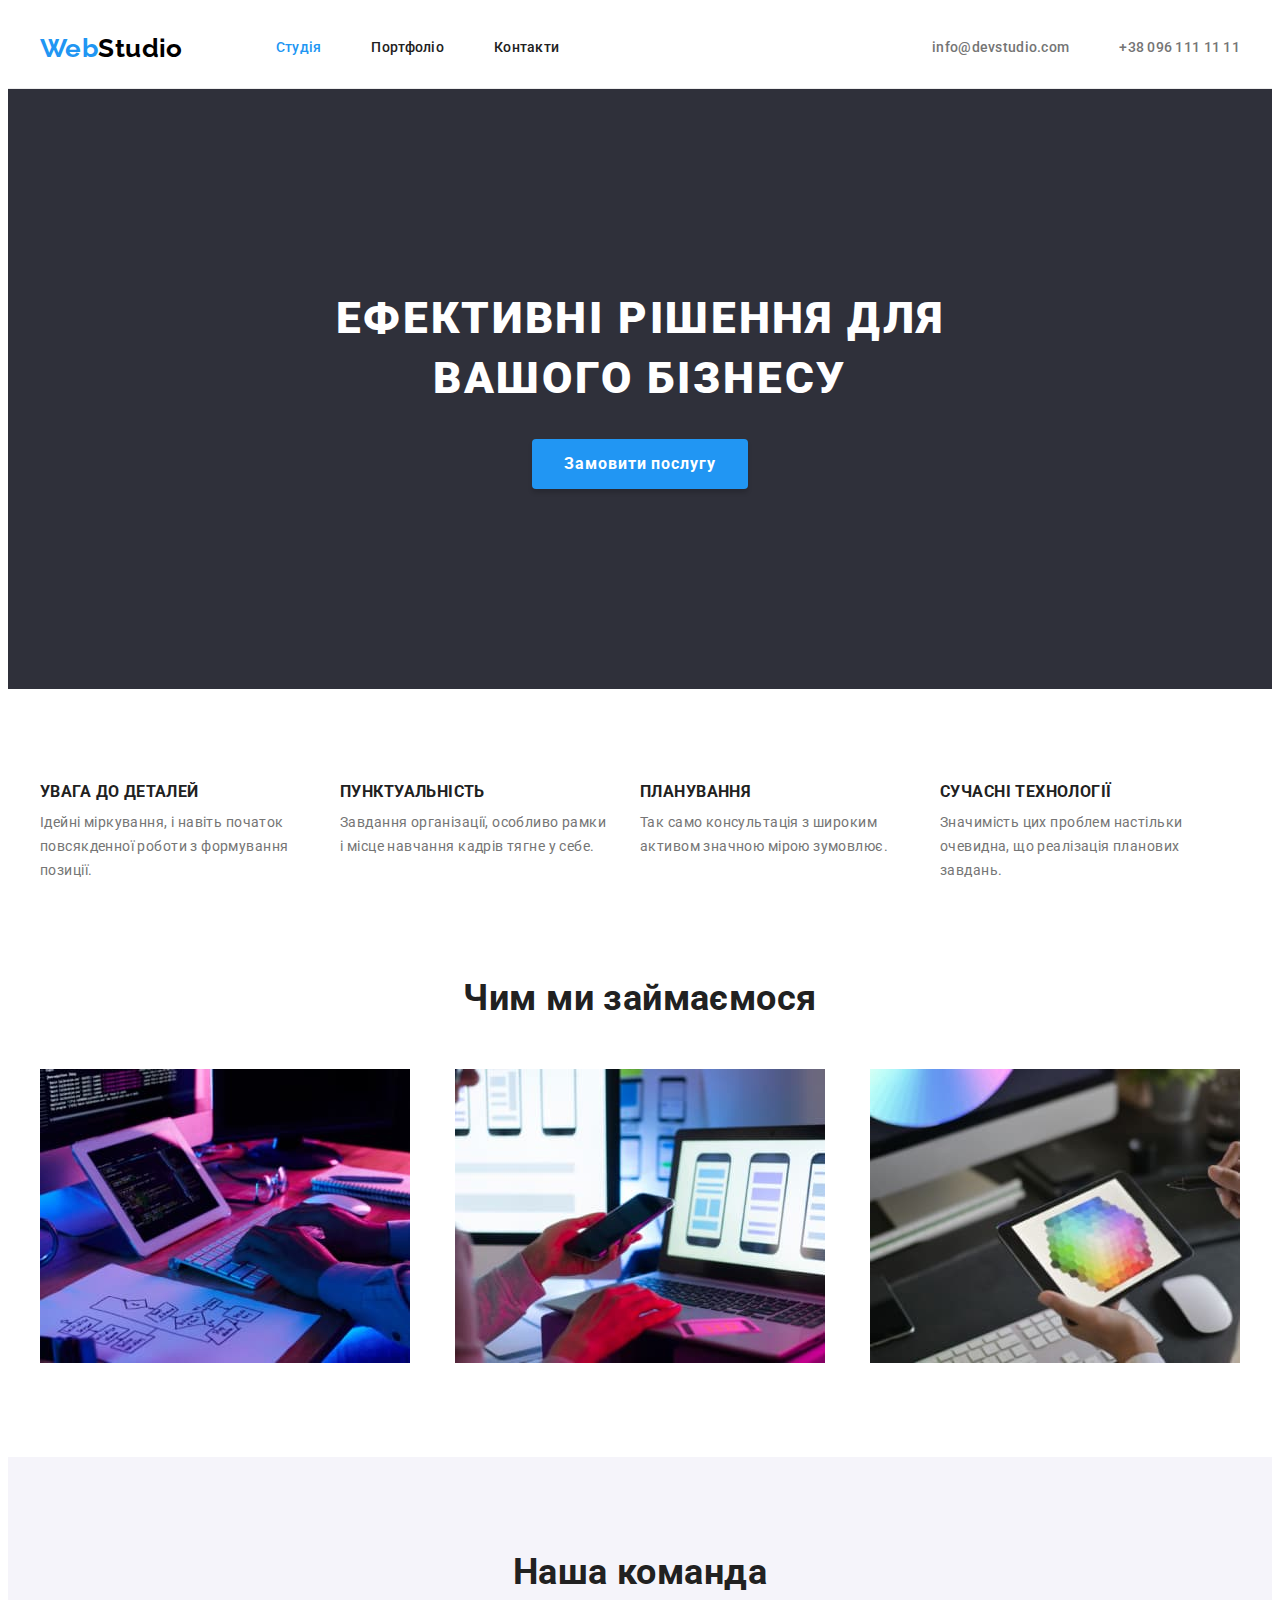
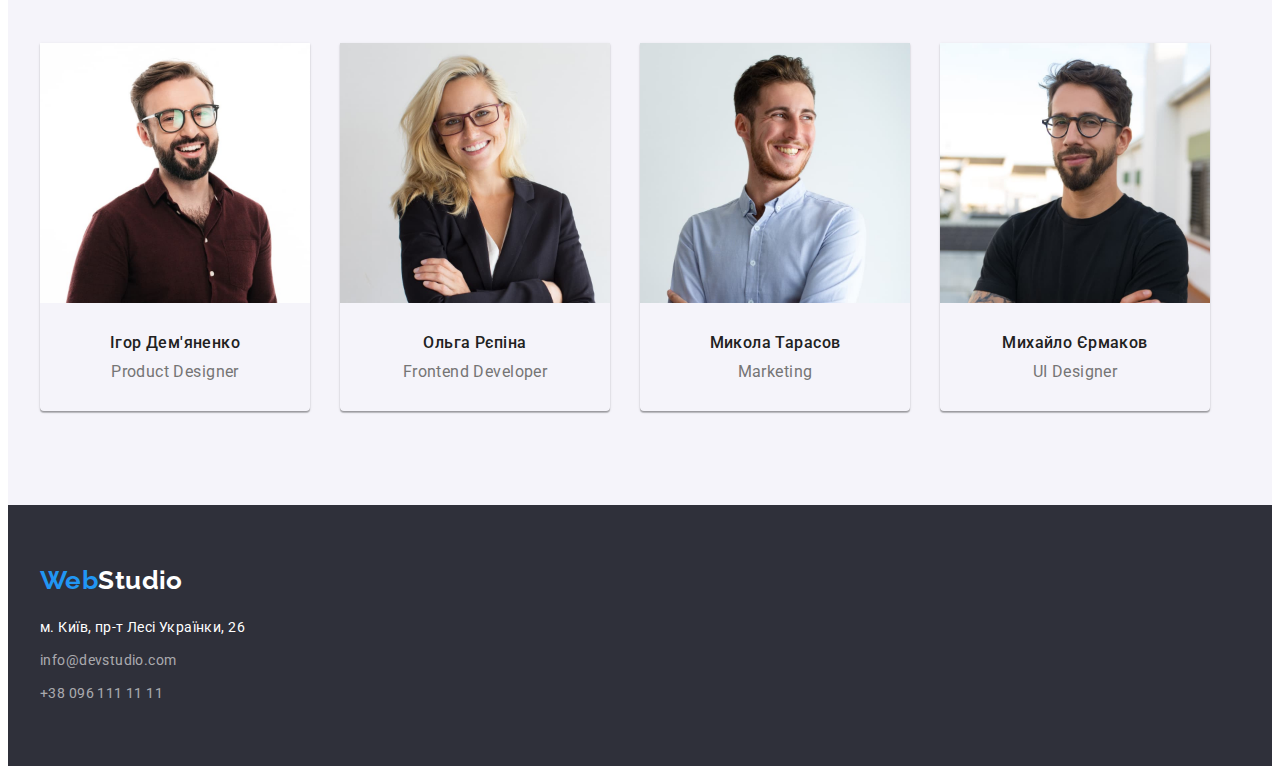
==== index.html @ 0fe9400f "Д.з. 3" ====
<!DOCTYPE html>
<html lang="uk">
  <head>
    <meta charset="UTF-8" />
    <meta http-equiv="X-UA-Compatible" content="IE=edge" />
    <meta name="viewport" content="width=device-width, initial-scale=1.0" />
    <title>Вебстуія</title>

    <link rel="preconnect" href="https://fonts.googleapis.com" />
    <link rel="preconnect" href="https://fonts.gstatic.com" crossorigin />
    <link
      href="https://fonts.googleapis.com/css2?family=Raleway:wght@700&family=Roboto:wght@400;500;700;900&display=swap"
      rel="stylesheet"
    />

    <link
      rel="stylesheet"
      href="https://cdnjs.cloudflare.com/ajax/libs/modern-normalize/1.1.0/modern-normalize.min.css"
      integrity="sha512-wpPYUAdjBVSE4KJnH1VR1HeZfpl1ub8YT/NKx4PuQ5NmX2tKuGu6U/JRp5y+Y8XG2tV+wKQpNHVUX03MfMFn9Q=="
      crossorigin="anonymous"
      referrerpolicy="no-referrer"
    />

    <link rel="stylesheet" href="./css/styles.css" />
  </head>
  <body>
    <header class="top">
      <div class="container top-container">
        <nav class="lists nav-list">
          <a class="link logo" href="./index.html">Web<span class="logo-top">Studio</span></a>
          <ul class="list lists nav-items">
            <li class=""><a class="link nav-link current" href="#">Студія</a></li>
            <li class="">
              <a class="link nav-link" href="./portfolio.html">Портфоліо</a>
            </li>
            <li class=""><a class="link nav-link" href="">Контакти</a></li>
          </ul>
        </nav>
        <ul class="list lists nav-items">
          <li>
            <a class="link nav-contact" href="mailto:info@devstudio.com">info@devstudio.com</a>
          </li>
          <li><a class="link nav-contact" href="tel:+380961111111">+38 096 111 11 11</a></li>
        </ul>
      </div>
    </header>
    <main>
      <section class="hero section">
        <div class="container">
          <h1 class="hero-title">Ефективні рішення для вашого бізнесу</h1>
          <button class="hero-btn" type="button">Замовити послугу</button>
        </div>
      </section>

      <section class="benefits">
        <div class="container section">
          <h2 class="visually-hidden">Наші особливості</h2>
          <ul class="list lists benefits-item">
            <li>
              <div class="benefits-item-text">
                <h3 class="benefits-title">Увага до деталей</h3>
                <p class="benefits-text">
                  Ідейні міркування, і навіть початок повсякденної роботи з формування позиції.
                </p>
              </div>
            </li>
            <li>
              <div class="benefits-item-text">
                <h3 class="benefits-title">Пунктуальність</h3>
                <p class="benefits-text">
                  Завдання організації, особливо рамки і місце навчання кадрів тягне у себе.
                </p>
              </div>
            </li>
            <li>
              <div class="benefits-item-text">
                <h3 class="benefits-title">Планування</h3>
                <p class="benefits-text">
                  Так само консультація з широким активом значною мірою зумовлює.
                </p>
              </div>
            </li>
            <li>
              <div class="benefits-item-text">
                <h3 class="benefits-title">Сучасні технології</h3>
                <p class="benefits-text">
                  Значимість цих проблем настільки очевидна, що реалізація планових завдань.
                </p>
              </div>
            </li>
          </ul>
        </div>
      </section>

      <section class="activity section">
        <div class="container">
          <h2 class="activity-title">Чим ми займаємося</h2>
          <ul class="list lists activity-list">
            <li>
              <img src="./images/coding.jpg" alt="Процес програмування" width="370" height="294" />
            </li>
            <li>
              <img
                src="./images/applications.jpg"
                alt="Процес розробки додатків"
                width="370"
                height="294"
              />
            </li>
            <li>
              <img src="./images/design.jpg" alt="Дизайнер за роботою" width="370" height="294" />
            </li>
          </ul>
        </div>
      </section>

      <section class="team section">
        <div class="container">
          <h2 class="team-title">Наша команда</h2>
          <ul class="list lists team-list">
            <li class="team-cerd">
              <img src="./images/product.jpg" alt="Фото чоловіка" width="270" height="260" />
              <h3 class="team-staff">Ігор Дем'яненко</h3>
              <p class="team-item" lang="en">Product Designer</p>
            </li>
            <li class="team-cerd">
              <img src="./images/frontend.jpg" alt="Фото жінки" width="270" height="260" />
              <h3 class="team-staff">Ольга Рєпіна</h3>
              <p class="team-item" lang="en">Frontend Developer</p>
            </li>
            <li class="team-cerd">
              <img src="./images/marketing.jpg" alt="Фото чоловіка" width="270" height="260" />
              <h3 class="team-staff">Микола Тарасов</h3>
              <p class="team-item" lang="en">Marketing</p>
            </li>
            <li class="team-cerd">
              <img src="./images/ui.jpg" alt="Фото чоловіка" width="270" height="260" />
              <h3 class="team-staff">Михайло Єрмаков</h3>
              <p class="team-item" lang="en">UI Designer</p>
            </li>
          </ul>
        </div>
      </section>
    </main>

    <footer class="bottom">
      <div class="container">
        <a class="link logo bottom-logo-text" href="./index.html"
          >Web<span class="bottom-logo">Studio</span></a
        >
        <address class="bottom-more">
          <ul class="list">
            <li>
              <a
                class="link bottom-addres"
                href="https://goo.gl/maps/E31LjMS4C6WuwfjZA"
                target="_blank"
                rel="noopener nofollow noreferrer"
                >м. Київ, пр-т Лесі Українки, 26</a
              >
            </li>
            <li>
              <a class="link bottom-meta bottom-list" href="mailto:info@devstudio.com"
                >info@devstudio.com</a
              >
            </li>
            <li><a class="link bottom-meta" href="tel:+380961111111">+38 096 111 11 11</a></li>
          </ul>
        </address>
      </div>
    </footer>
  </body>
</html>
---- css/styles.css ----
:root {
  --font-logo: 'Raleway', sans-serif;
  --font-text: 'Roboto', sans-serif;

  --accent-color: #2196f3;
  --logo-top-color: #000000;
  --title-color: #212121;
  --main-text-color: #757575;
  --addres-color: #ffffff;
  --footer-contakt-color: rgba(255, 255, 255, 0.6);
  --line-color: #ececec;

  --main-background: #ffffff;
  --footer-background: #2f303a;
  --btn-background: #188ce8;
  --team-background: #f5f4fa;
}

p,
h1,
h2,
h3,
h4,
h5,
h6 {
  margin: 0;
}
ul,
ol {
  margin: 0;
  padding-left: 0;
}

img {
  display: block;
  max-width: 100%;
  height: auto;
}

.list {
  list-style: none;
}

.link {
  text-decoration: none;
}

body {
  font-family: var(--font-text);
  color: var(--main-text-color);
  font-size: 14px;
  letter-spacing: 0.03em;
  background: var(--main-background);
}

.container {
  width: 1200px;
  padding-left: 15px;
  padding-right: 15px;
  margin: 0 auto;
  /* outline: 2px solid red; */
}

.section {
  padding-top: 94px;
  padding-bottom: 94px;
}

/* Хедер */

.top {
  border-bottom: 1px solid var(--line-color);
}

.top-container {
  display: flex;
}

.nav-list {
  margin-right: auto;
}

.lists {
  display: flex;
  align-items: center;
}

.logo {
  color: var(--accent-color);
  font-family: var(--font-logo);
  font-weight: 700;
  font-size: 26px;
  line-height: 1.19;

  margin-right: 93px;
}

.logo-top {
  color: var(--logo-top-color);
}

.nav-items {
  gap: 50px;
}

.nav-link,
.nav-contact {
  font-weight: 500;
  line-height: 1.14;
  letter-spacing: 0.02em;
  color: var(--title-color);
  padding-top: 32px;
  padding-bottom: 32px;
  display: inline-block;
}

.nav-contact {
  color: inherit;
}

.nav-link:hover,
.nav-contact:hover {
  color: var(--accent-color);
}

.nav-link:focus,
.nav-contact:focus {
  color: var(--accent-color);
}

.current {
  color: var(--accent-color);
}

/* "Герой" */

.hero {
  background: var(--footer-background);
  padding-top: 200px;
  padding-bottom: 200px;
  text-align: center;
}

.hero-title {
  font-weight: 900;
  font-size: 44px;
  line-height: 1.36;
  color: var(--addres-color);
  max-width: 696px;

  letter-spacing: 0.06em;
  text-transform: uppercase;
  margin: 0 auto 30px;
}

.hero-btn {
  display: inline-block;
  font-family: inherit;
  border: none;
  cursor: pointer;
  font-weight: 700;
  font-size: 16px;
  line-height: 1.88;
  color: var(--addres-color);

  background: var(--accent-color);
  box-shadow: 0px 4px 4px rgba(0, 0, 0, 0.15);
  border-radius: 4px;

  padding: 10px 32px;
  align-items: center;
  text-align: center;
  letter-spacing: 0.06em;
}

.hero-btn:hover,
.hero-btn:focus {
  background: var(--btn-background);
}

/* Переваги */

.benefits {
}

.visually-hidden {
  position: absolute;
  white-space: nowrap;
  width: 1px;
  height: 1px;
  overflow: hidden;
  border: 0;
  padding: 0;
  clip: rect(0 0 0 0);
  clip-path: inset(50%);
  margin: -1px;
}

.benefits-item {
  align-items: flex-start;
  gap: 30px;
}

.benefits-item-text {
  width: 270px;
}

.benefits-title {
  font-weight: 700;
  line-height: 1.14;
  text-transform: uppercase;
  margin-bottom: 10px;

  color: var(--title-color);
}

.benefits-text {
  line-height: 1.71;
}

/* Чим ми займаємося */

.activity {
  padding-top: 0;
}

.activity-title {
  margin-bottom: 50px;
}

.activity-title,
.team-title {
  font-weight: 700;
  font-size: 36px;
  line-height: 1.17;
  text-align: center;
  color: var(--title-color);
}
.activity-list {
  justify-content: space-between;
}

/* Наша команда */

.team {
  background: var(--team-background);
}

.team-title {
  margin-bottom: 50px;
}

.team-list {
  gap: 30px;
}

.team-cerd {
  box-shadow: 0px 1px 3px rgba(0, 0, 0, 0.12), 0px 1px 1px rgba(0, 0, 0, 0.14),
    0px 2px 1px rgba(0, 0, 0, 0.2);
  border-radius: 0px 0px 4px 4px;
}

.team-staff {
  font-weight: 500;
  font-size: 16px;
  line-height: 1.19;

  text-align: center;
  color: var(--title-color);
  margin-top: 30px;
  margin-bottom: 10px;
}

.team-item {
  font-size: 16px;
  line-height: 1.19;

  text-align: center;
  padding-bottom: 30px;
}

/* Футер */

.bottom {
  background: var(--footer-background);
  padding-top: 60px;
  padding-bottom: 60px;
}

.bottom-logo-text {
  display: inline-block;
  margin-bottom: 20px;
}

.bottom-logo {
  color: var(--addres-color);
}

.bottom-more {
  font-style: normal;
  font-family: inherit;
  line-height: 1.71;
}

.bottom-addres {
  display: inline-block;
  color: var(--addres-color);
  margin-bottom: 9px;
}

.bottom-meta {
  display: inline-block;
  color: var(--footer-contakt-color);
}

.bottom-list {
  margin-bottom: 9px;
}

.bottom-addres:hover,
.bottom-meta:hover,
.bottom-addres:focus,
.bottom-meta:focus {
  color: var(--accent-color);
}

/* Портфоліо */

.filter {
}

.filter-list {
  justify-content: center;
  gap: 8px;
  margin-bottom: 50px;
}

.filter-btn {
  font-family: inherit;
  border: none;
  cursor: pointer;
  font-weight: 500;
  font-size: 16px;
  line-height: 1.62;

  text-align: center;
  letter-spacing: inherit;
  color: var(--title-color);
  background: var(--team-background);
  border-radius: 4px;
}

.filter-btn:hover,
.filter-btn:focus {
  color: var(--addres-color);
  text-align: center;
  background: var(--accent-color);

  box-shadow: 0px 3px 1px rgba(0, 0, 0, 0.1), 0px 1px 2px rgba(0, 0, 0, 0.08),
    0px 2px 2px rgba(0, 0, 0, 0.12);
  border-radius: 4px;
}

.filter-card {
  flex-wrap: wrap;
  gap: 30px;
}

.filter-galery {
  outline: 1px solid #eeeeee;
}

.filter-title {
  font-weight: 700;
  font-size: 18px;
  line-height: 2;
  letter-spacing: 0.06em;

  color: var(--title-color);
  padding-left: 24px;
  padding-right: 24px;
  margin-top: 20px;
  margin-bottom: 4px;
}

.filter-text {
  font-size: 16px;
  line-height: 1.88;
  padding-left: 24px;
  padding-right: 24px;
  padding-bottom: 20px;
}
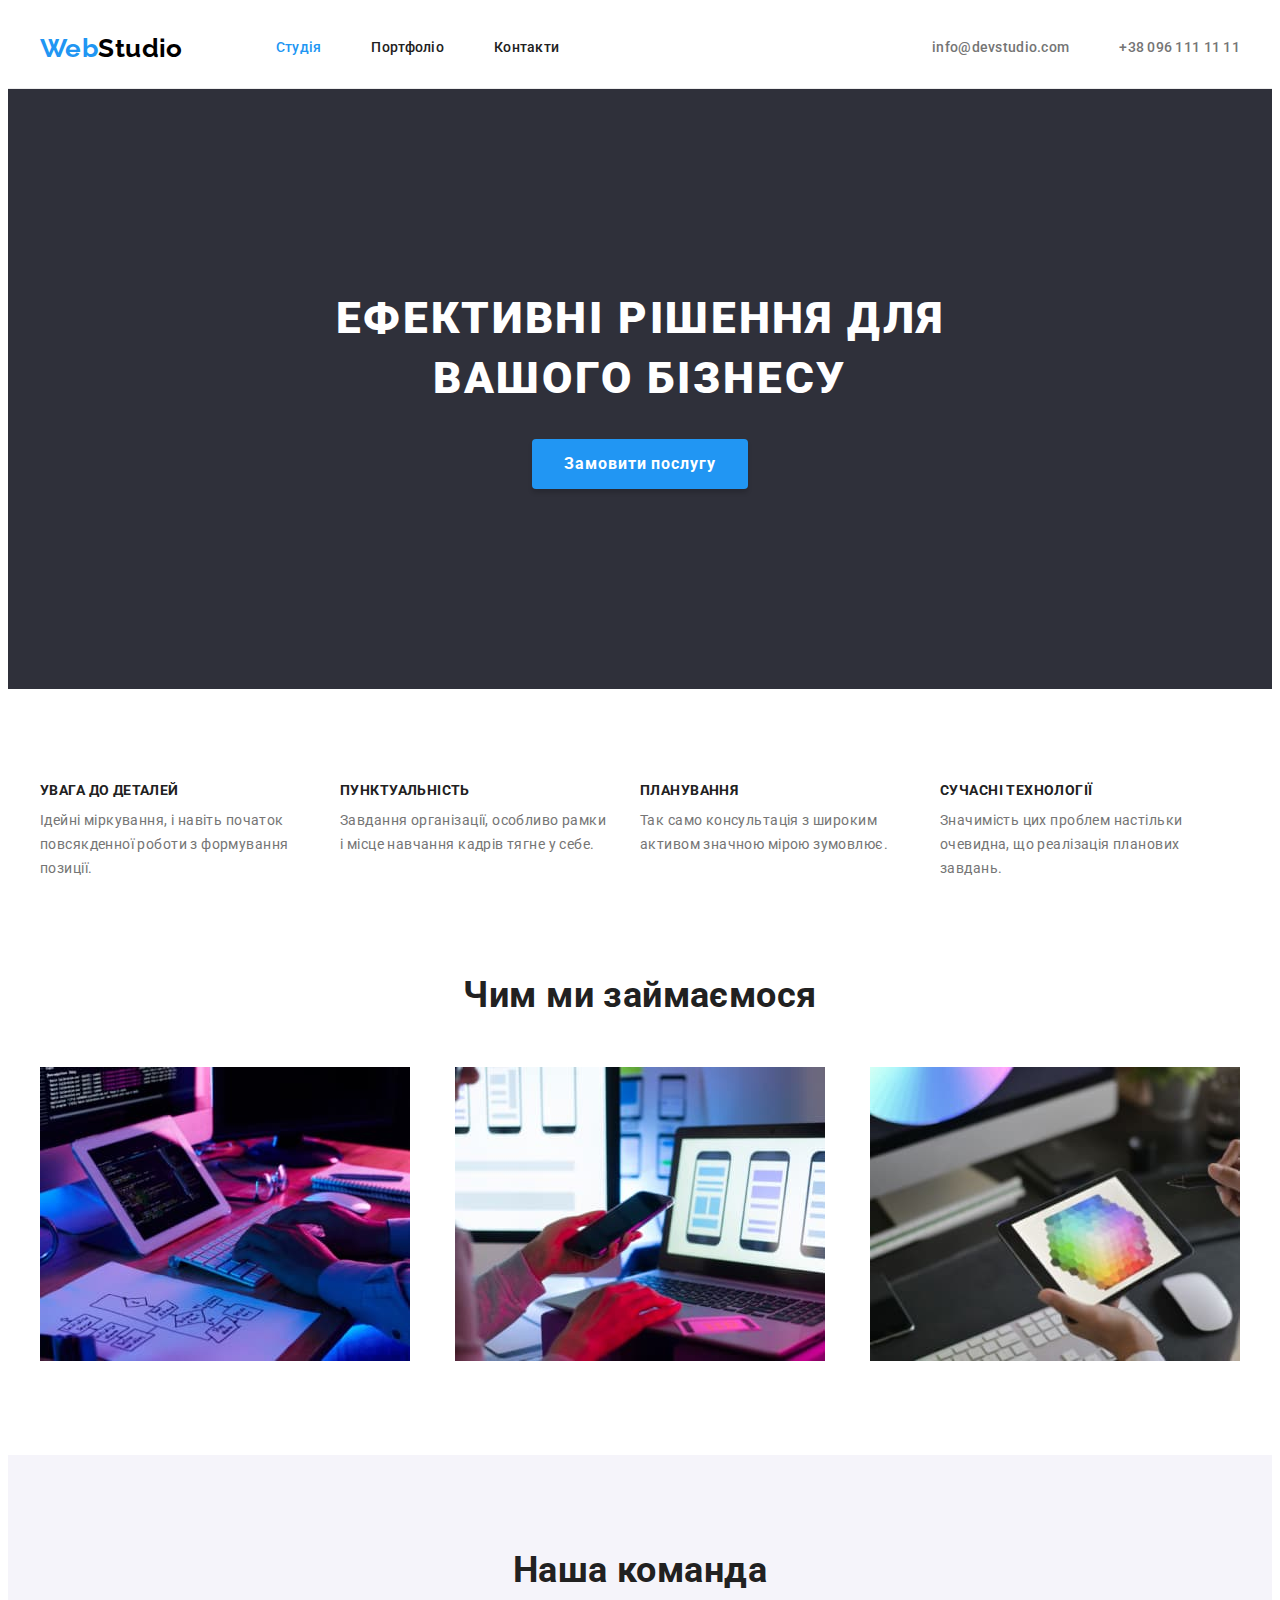
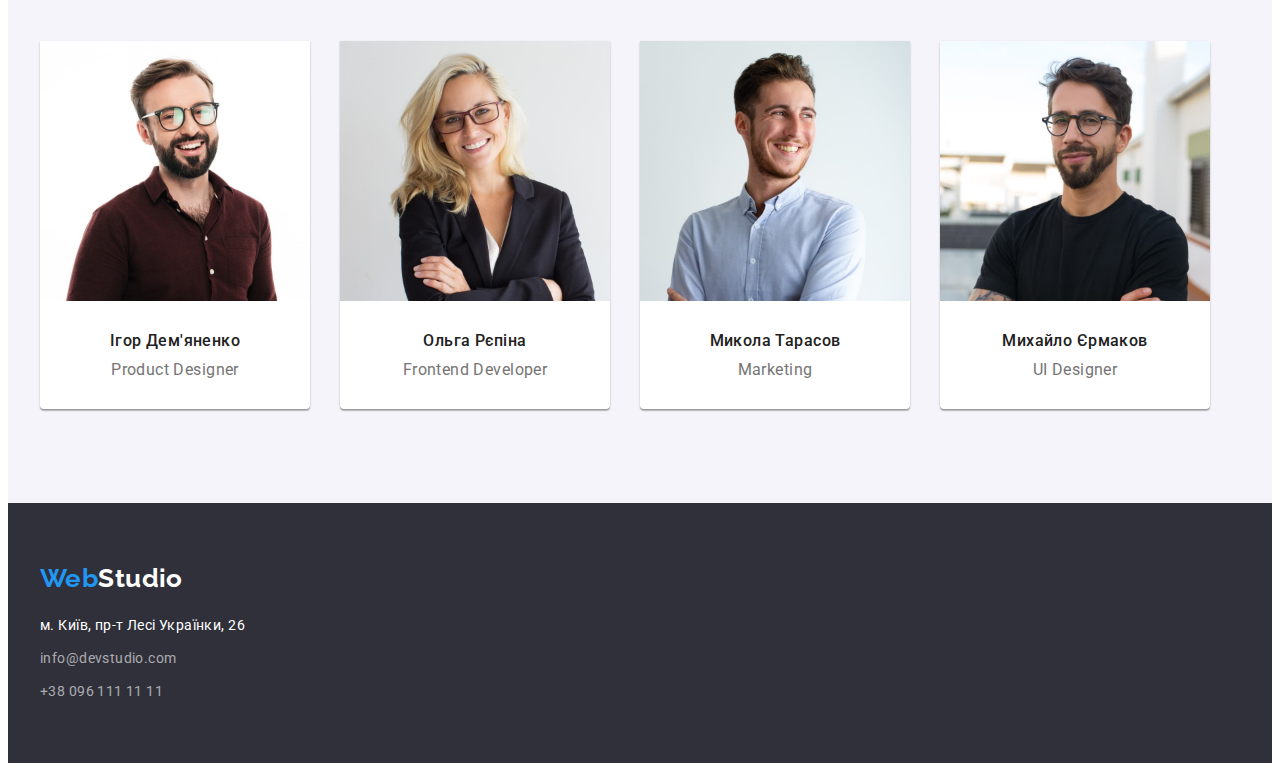
==== commit 78d8039a: "Д.з. 3 - правки" ====
--- a/index.html
+++ b/index.html
@@ -55,38 +55,30 @@
       <section class="benefits">
         <div class="container section">
           <h2 class="visually-hidden">Наші особливості</h2>
-          <ul class="list lists benefits-item">
+          <ul class="list benefits-item">
             <li>
-              <div class="benefits-item-text">
-                <h3 class="benefits-title">Увага до деталей</h3>
-                <p class="benefits-text">
-                  Ідейні міркування, і навіть початок повсякденної роботи з формування позиції.
-                </p>
-              </div>
+              <h3 class="benefits-title">Увага до деталей</h3>
+              <p class="benefits-text">
+                Ідейні міркування, і навіть початок повсякденної роботи з формування позиції.
+              </p>
             </li>
             <li>
-              <div class="benefits-item-text">
-                <h3 class="benefits-title">Пунктуальність</h3>
-                <p class="benefits-text">
-                  Завдання організації, особливо рамки і місце навчання кадрів тягне у себе.
-                </p>
-              </div>
+              <h3 class="benefits-title">Пунктуальність</h3>
+              <p class="benefits-text">
+                Завдання організації, особливо рамки і місце навчання кадрів тягне у себе.
+              </p>
             </li>
             <li>
-              <div class="benefits-item-text">
-                <h3 class="benefits-title">Планування</h3>
-                <p class="benefits-text">
-                  Так само консультація з широким активом значною мірою зумовлює.
-                </p>
-              </div>
+              <h3 class="benefits-title">Планування</h3>
+              <p class="benefits-text">
+                Так само консультація з широким активом значною мірою зумовлює.
+              </p>
             </li>
             <li>
-              <div class="benefits-item-text">
-                <h3 class="benefits-title">Сучасні технології</h3>
-                <p class="benefits-text">
-                  Значимість цих проблем настільки очевидна, що реалізація планових завдань.
-                </p>
-              </div>
+              <h3 class="benefits-title">Сучасні технології</h3>
+              <p class="benefits-text">
+                Значимість цих проблем настільки очевидна, що реалізація планових завдань.
+              </p>
             </li>
           </ul>
         </div>
@@ -118,25 +110,33 @@
         <div class="container">
           <h2 class="team-title">Наша команда</h2>
           <ul class="list lists team-list">
-            <li class="team-cerd">
+            <li class="team-card">
               <img src="./images/product.jpg" alt="Фото чоловіка" width="270" height="260" />
-              <h3 class="team-staff">Ігор Дем'яненко</h3>
-              <p class="team-item" lang="en">Product Designer</p>
+              <div class="team-card-box">
+                <h3 class="team-staff">Ігор Дем'яненко</h3>
+                <p class="team-item" lang="en">Product Designer</p>
+              </div>
             </li>
-            <li class="team-cerd">
+            <li class="team-card">
               <img src="./images/frontend.jpg" alt="Фото жінки" width="270" height="260" />
-              <h3 class="team-staff">Ольга Рєпіна</h3>
-              <p class="team-item" lang="en">Frontend Developer</p>
+              <div class="team-card-box">
+                <h3 class="team-staff">Ольга Рєпіна</h3>
+                <p class="team-item" lang="en">Frontend Developer</p>
+              </div>
             </li>
-            <li class="team-cerd">
+            <li class="team-card">
               <img src="./images/marketing.jpg" alt="Фото чоловіка" width="270" height="260" />
-              <h3 class="team-staff">Микола Тарасов</h3>
-              <p class="team-item" lang="en">Marketing</p>
+              <div class="team-card-box">
+                <h3 class="team-staff">Микола Тарасов</h3>
+                <p class="team-item" lang="en">Marketing</p>
+              </div>
             </li>
-            <li class="team-cerd">
+            <li class="team-card">
               <img src="./images/ui.jpg" alt="Фото чоловіка" width="270" height="260" />
-              <h3 class="team-staff">Михайло Єрмаков</h3>
-              <p class="team-item" lang="en">UI Designer</p>
+              <div class="team-card-box">
+                <h3 class="team-staff">Михайло Єрмаков</h3>
+                <p class="team-item" lang="en">UI Designer</p>
+              </div>
             </li>
           </ul>
         </div>
--- a/css/styles.css
+++ b/css/styles.css
@@ -146,7 +146,7 @@
   font-size: 44px;
   line-height: 1.36;
   color: var(--addres-color);
-  max-width: 696px;
+  width: 696px;
 
   letter-spacing: 0.06em;
   text-transform: uppercase;
@@ -197,7 +197,7 @@
 }
 
 .benefits-item {
-  align-items: flex-start;
+  display: flex;
   gap: 30px;
 }
 
@@ -207,6 +207,7 @@
 
 .benefits-title {
   font-weight: 700;
+  font-size: 14px;
   line-height: 1.14;
   text-transform: uppercase;
   margin-bottom: 10px;
@@ -216,6 +217,7 @@
 
 .benefits-text {
   line-height: 1.71;
+  width: 270px;
 }
 
 /* Чим ми займаємося */
@@ -254,12 +256,18 @@
   gap: 30px;
 }
 
-.team-cerd {
+.team-card {
+  background: var(--main-background);
   box-shadow: 0px 1px 3px rgba(0, 0, 0, 0.12), 0px 1px 1px rgba(0, 0, 0, 0.14),
     0px 2px 1px rgba(0, 0, 0, 0.2);
   border-radius: 0px 0px 4px 4px;
 }
 
+.team-card-box {
+  padding-top: 30px;
+  padding-bottom: 30px;
+}
+
 .team-staff {
   font-weight: 500;
   font-size: 16px;
@@ -267,7 +275,6 @@
 
   text-align: center;
   color: var(--title-color);
-  margin-top: 30px;
   margin-bottom: 10px;
 }
 
@@ -276,7 +283,6 @@
   line-height: 1.19;
 
   text-align: center;
-  padding-bottom: 30px;
 }
 
 /* Футер */
@@ -342,7 +348,7 @@
   font-weight: 500;
   font-size: 16px;
   line-height: 1.62;
-
+  padding: 6px 22px;
   text-align: center;
   letter-spacing: inherit;
   color: var(--title-color);
@@ -366,8 +372,9 @@
   gap: 30px;
 }
 
-.filter-galery {
-  outline: 1px solid #eeeeee;
+.filter-item {
+  border: 1px solid #eeeeee;
+  padding: 20px 24px;
 }
 
 .filter-title {
@@ -377,16 +384,10 @@
   letter-spacing: 0.06em;
 
   color: var(--title-color);
-  padding-left: 24px;
-  padding-right: 24px;
-  margin-top: 20px;
   margin-bottom: 4px;
 }
 
 .filter-text {
   font-size: 16px;
   line-height: 1.88;
-  padding-left: 24px;
-  padding-right: 24px;
-  padding-bottom: 20px;
-}
+}
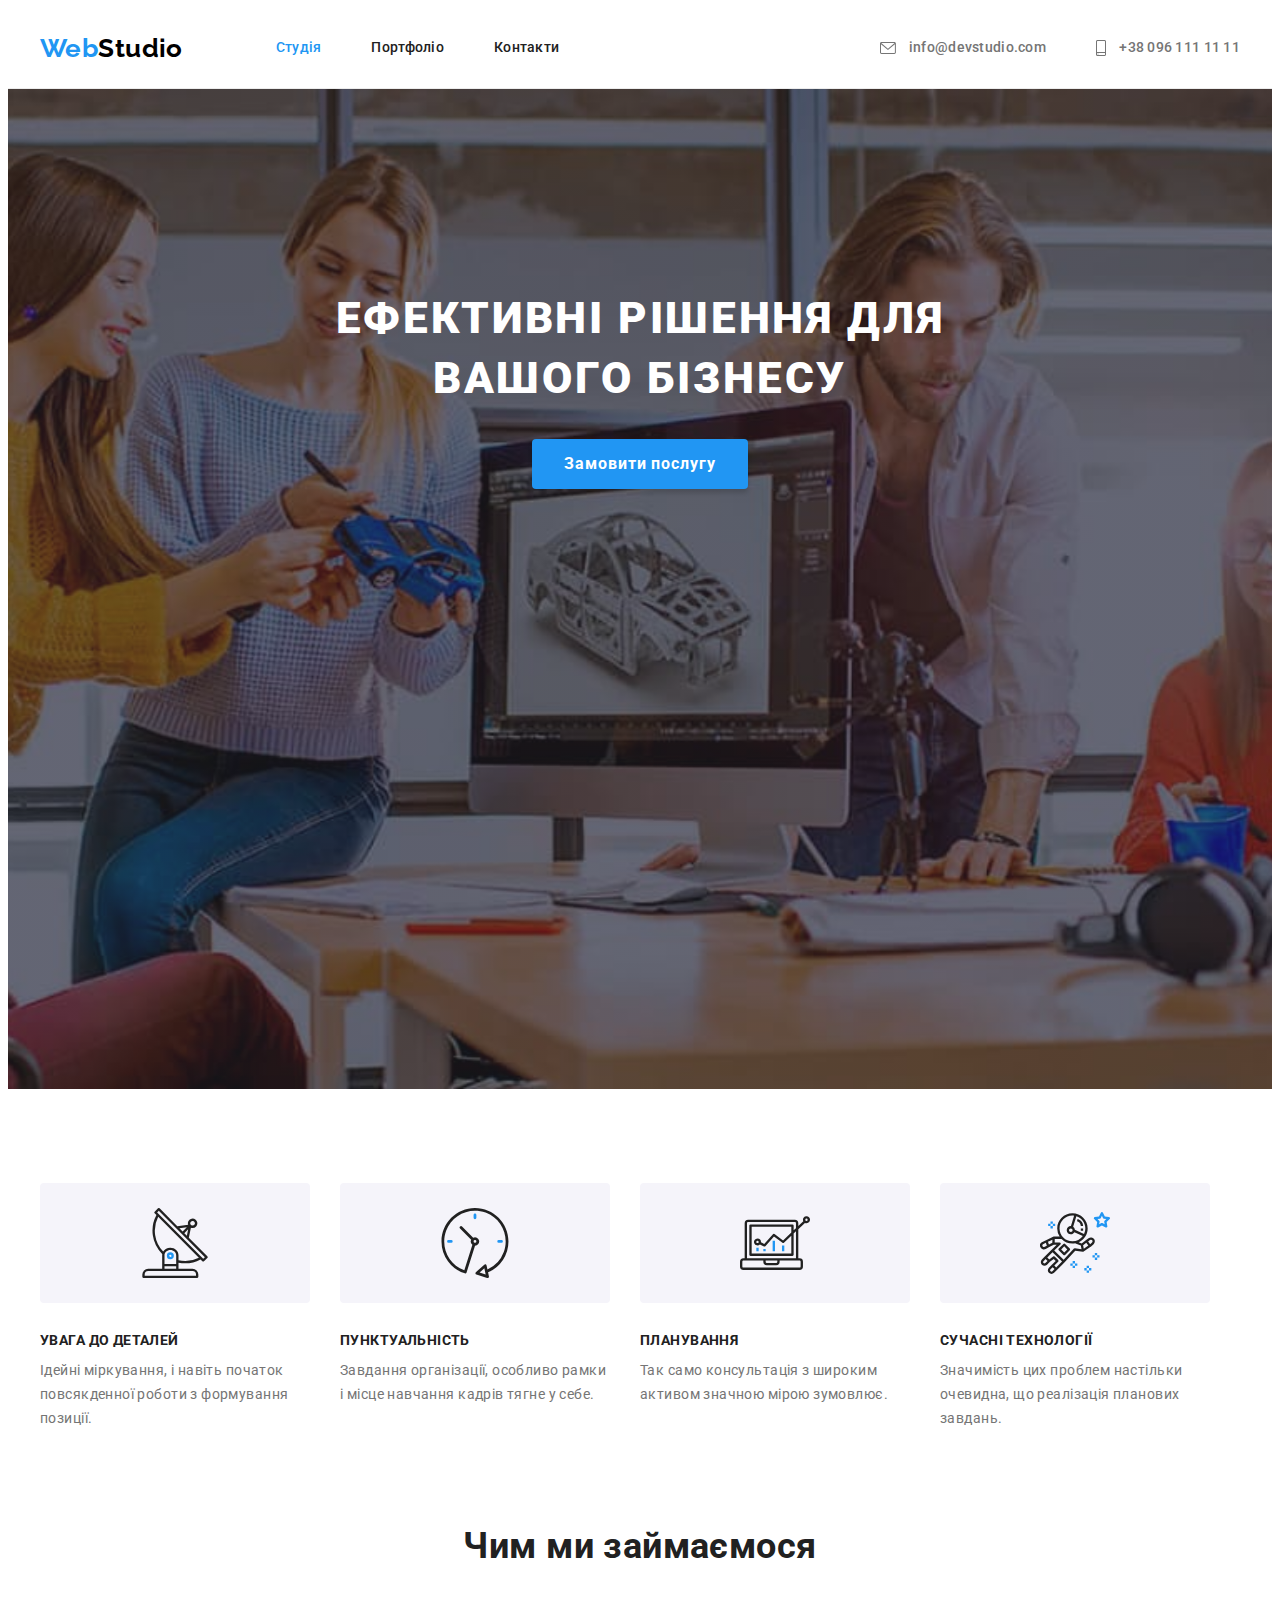
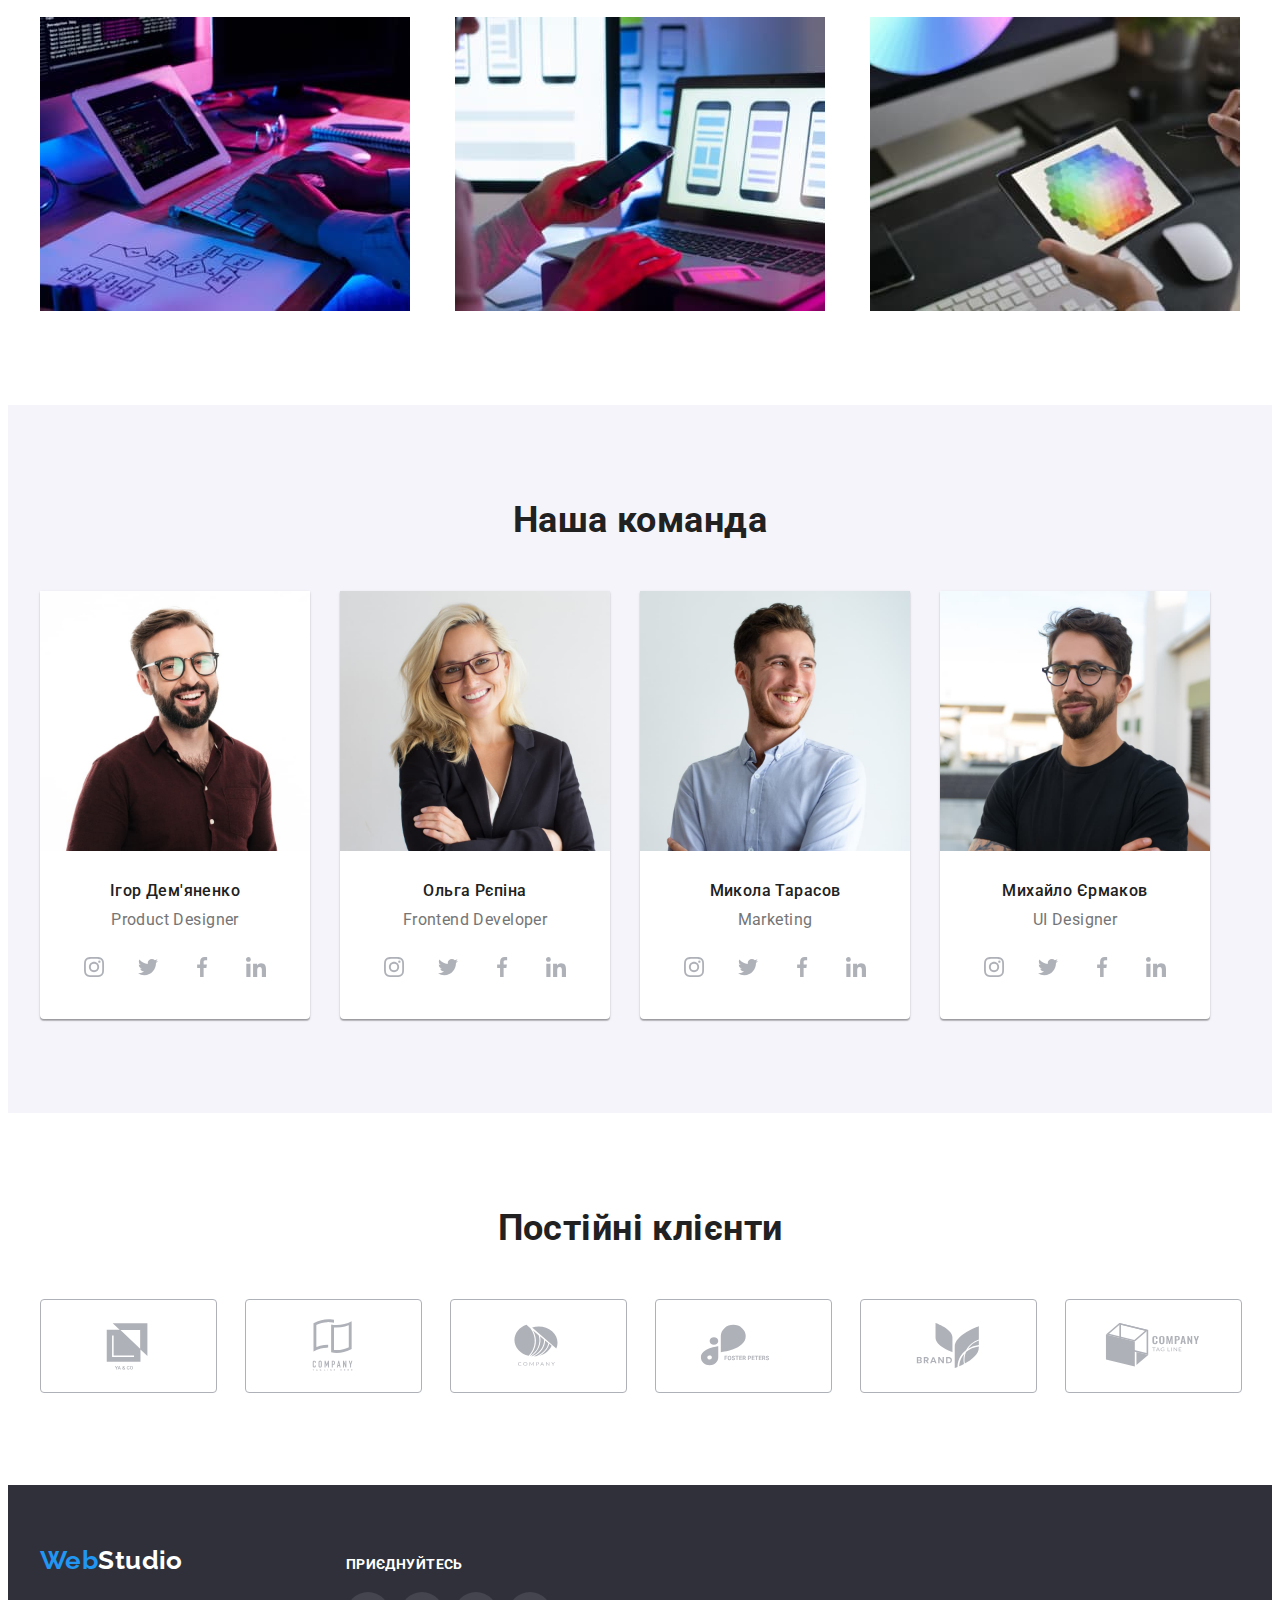
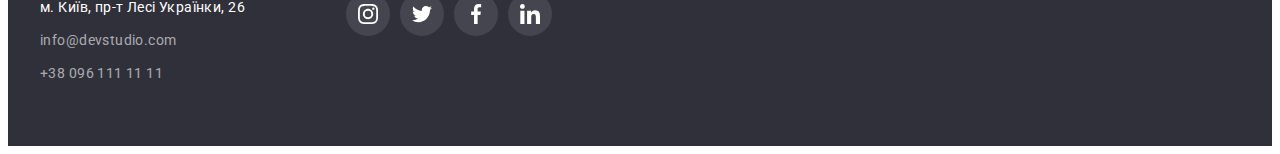
==== commit fc0b180b: "Д.з. 4" ====
--- a/index.html
+++ b/index.html
@@ -38,9 +38,21 @@
         </nav>
         <ul class="list lists nav-items">
           <li>
-            <a class="link nav-contact" href="mailto:info@devstudio.com">info@devstudio.com</a>
-          </li>
-          <li><a class="link nav-contact" href="tel:+380961111111">+38 096 111 11 11</a></li>
+            <a class="link nav-contact" href="mailto:info@devstudio.com"
+              ><svg class="nav-contact-icon" width="16" height="12">
+                <use href="./images/icons.svg#icon-envelope"></use>
+              </svg>
+              info@devstudio.com</a
+            >
+          </li>
+          <li>
+            <a class="link nav-contact" href="tel:+380961111111"
+              ><svg class="nav-contact-icon" width="10" height="16">
+                <use href="./images/icons.svg#icon-smartphone"></use>
+              </svg>
+              +38 096 111 11 11</a
+            >
+          </li>
         </ul>
       </div>
     </header>
@@ -52,29 +64,49 @@
         </div>
       </section>
 
-      <section class="benefits">
-        <div class="container section">
+      <section class="benefits section">
+        <div class="container">
           <h2 class="visually-hidden">Наші особливості</h2>
           <ul class="list benefits-item">
             <li>
+              <div class="benefits-icons">
+                <svg class="benefit-icon" width="70" height="70px">
+                  <use href="./images/icons.svg#icon-antenna"></use>
+                </svg>
+              </div>
               <h3 class="benefits-title">Увага до деталей</h3>
               <p class="benefits-text">
                 Ідейні міркування, і навіть початок повсякденної роботи з формування позиції.
               </p>
             </li>
             <li>
+              <div class="benefits-icons">
+                <svg class="benefit-icon" width="70" height="70px">
+                  <use href="./images/icons.svg#icon-clock"></use>
+                </svg>
+              </div>
               <h3 class="benefits-title">Пунктуальність</h3>
               <p class="benefits-text">
                 Завдання організації, особливо рамки і місце навчання кадрів тягне у себе.
               </p>
             </li>
             <li>
+              <div class="benefits-icons">
+                <svg class="benefit-icon" width="70" height="70px">
+                  <use href="./images/icons.svg#icon-diagram"></use>
+                </svg>
+              </div>
               <h3 class="benefits-title">Планування</h3>
               <p class="benefits-text">
                 Так само консультація з широким активом значною мірою зумовлює.
               </p>
             </li>
             <li>
+              <div class="benefits-icons">
+                <svg class="benefit-icon" width="70" height="70px">
+                  <use href="./images/icons.svg#icon-astronaut"></use>
+                </svg>
+              </div>
               <h3 class="benefits-title">Сучасні технології</h3>
               <p class="benefits-text">
                 Значимість цих проблем настільки очевидна, що реалізація планових завдань.
@@ -115,6 +147,52 @@
               <div class="team-card-box">
                 <h3 class="team-staff">Ігор Дем'яненко</h3>
                 <p class="team-item" lang="en">Product Designer</p>
+                <ul class="list team-soc-list">
+                  <li class="team-soc-item">
+                    <a
+                      href=""
+                      class="link team-soc-link"
+                      target="_blank"
+                      rel="noopener nofollow noreferrer"
+                      ><svg class="team-soc-icon" widht="20" height="20">
+                        <use href="./images/icons.svg#icon-instagram"></use>
+                      </svg>
+                    </a>
+                  </li>
+                  <li class="team-soc-item">
+                    <a
+                      href=""
+                      class="link team-soc-link"
+                      target="_blank"
+                      rel="noopener nofollow noreferrer"
+                      ><svg class="team-soc-icon" widht="20" height="20">
+                        <use href="./images/icons.svg#icon-twitter"></use>
+                      </svg>
+                    </a>
+                  </li>
+                  <li class="team-soc-item">
+                    <a
+                      href=""
+                      class="link team-soc-link"
+                      target="_blank"
+                      rel="noopener nofollow noreferrer"
+                      ><svg class="team-soc-icon" widht="20" height="20">
+                        <use href="./images/icons.svg#icon-facebook"></use>
+                      </svg>
+                    </a>
+                  </li>
+                  <li class="team-soc-item">
+                    <a
+                      href=""
+                      class="link team-soc-link"
+                      target="_blank"
+                      rel="noopener nofollow noreferrer"
+                      ><svg class="team-soc-icon" widht="20" height="20">
+                        <use href="./images/icons.svg#icon-linkedin"></use>
+                      </svg>
+                    </a>
+                  </li>
+                </ul>
               </div>
             </li>
             <li class="team-card">
@@ -122,6 +200,52 @@
               <div class="team-card-box">
                 <h3 class="team-staff">Ольга Рєпіна</h3>
                 <p class="team-item" lang="en">Frontend Developer</p>
+                <ul class="list team-soc-list">
+                  <li class="team-soc-item">
+                    <a
+                      href=""
+                      class="link team-soc-link"
+                      target="_blank"
+                      rel="noopener nofollow noreferrer"
+                      ><svg class="team-soc-icon" widht="20" height="20">
+                        <use href="./images/icons.svg#icon-instagram"></use>
+                      </svg>
+                    </a>
+                  </li>
+                  <li class="team-soc-item">
+                    <a
+                      href=""
+                      class="link team-soc-link"
+                      target="_blank"
+                      rel="noopener nofollow noreferrer"
+                      ><svg class="team-soc-icon" widht="20" height="20">
+                        <use href="./images/icons.svg#icon-twitter"></use>
+                      </svg>
+                    </a>
+                  </li>
+                  <li class="team-soc-item">
+                    <a
+                      href=""
+                      class="link team-soc-link"
+                      target="_blank"
+                      rel="noopener nofollow noreferrer"
+                      ><svg class="team-soc-icon" widht="20" height="20">
+                        <use href="./images/icons.svg#icon-facebook"></use>
+                      </svg>
+                    </a>
+                  </li>
+                  <li class="team-soc-item">
+                    <a
+                      href=""
+                      class="link team-soc-link"
+                      target="_blank"
+                      rel="noopener nofollow noreferrer"
+                      ><svg class="team-soc-icon" widht="20" height="20">
+                        <use href="./images/icons.svg#icon-linkedin"></use>
+                      </svg>
+                    </a>
+                  </li>
+                </ul>
               </div>
             </li>
             <li class="team-card">
@@ -129,6 +253,52 @@
               <div class="team-card-box">
                 <h3 class="team-staff">Микола Тарасов</h3>
                 <p class="team-item" lang="en">Marketing</p>
+                <ul class="list team-soc-list">
+                  <li class="team-soc-item">
+                    <a
+                      href=""
+                      class="link team-soc-link"
+                      target="_blank"
+                      rel="noopener nofollow noreferrer"
+                      ><svg class="team-soc-icon" widht="20" height="20">
+                        <use href="./images/icons.svg#icon-instagram"></use>
+                      </svg>
+                    </a>
+                  </li>
+                  <li class="team-soc-item">
+                    <a
+                      href=""
+                      class="link team-soc-link"
+                      target="_blank"
+                      rel="noopener nofollow noreferrer"
+                      ><svg class="team-soc-icon" widht="20" height="20">
+                        <use href="./images/icons.svg#icon-twitter"></use>
+                      </svg>
+                    </a>
+                  </li>
+                  <li class="team-soc-item">
+                    <a
+                      href=""
+                      class="link team-soc-link"
+                      target="_blank"
+                      rel="noopener nofollow noreferrer"
+                      ><svg class="team-soc-icon" widht="20" height="20">
+                        <use href="./images/icons.svg#icon-facebook"></use>
+                      </svg>
+                    </a>
+                  </li>
+                  <li class="team-soc-item">
+                    <a
+                      href=""
+                      class="link team-soc-link"
+                      target="_blank"
+                      rel="noopener nofollow noreferrer"
+                      ><svg class="team-soc-icon" widht="20" height="20">
+                        <use href="./images/icons.svg#icon-linkedin"></use>
+                      </svg>
+                    </a>
+                  </li>
+                </ul>
               </div>
             </li>
             <li class="team-card">
@@ -136,6 +306,52 @@
               <div class="team-card-box">
                 <h3 class="team-staff">Михайло Єрмаков</h3>
                 <p class="team-item" lang="en">UI Designer</p>
+                <ul class="list team-soc-list">
+                  <li class="team-soc-item">
+                    <a
+                      href=""
+                      class="link team-soc-link"
+                      target="_blank"
+                      rel="noopener nofollow noreferrer"
+                      ><svg class="team-soc-icon" widht="20" height="20">
+                        <use href="./images/icons.svg#icon-instagram"></use>
+                      </svg>
+                    </a>
+                  </li>
+                  <li class="team-soc-item">
+                    <a
+                      href=""
+                      class="link team-soc-link"
+                      target="_blank"
+                      rel="noopener nofollow noreferrer"
+                      ><svg class="team-soc-icon" widht="20" height="20">
+                        <use href="./images/icons.svg#icon-twitter"></use>
+                      </svg>
+                    </a>
+                  </li>
+                  <li class="team-soc-item">
+                    <a
+                      href=""
+                      class="link team-soc-link"
+                      target="_blank"
+                      rel="noopener nofollow noreferrer"
+                      ><svg class="team-soc-icon" widht="20" height="20">
+                        <use href="./images/icons.svg#icon-facebook"></use>
+                      </svg>
+                    </a>
+                  </li>
+                  <li class="team-soc-item">
+                    <a
+                      href=""
+                      class="link team-soc-link"
+                      target="_blank"
+                      rel="noopener nofollow noreferrer"
+                      ><svg class="team-soc-icon" widht="20" height="20">
+                        <use href="./images/icons.svg#icon-linkedin"></use>
+                      </svg>
+                    </a>
+                  </li>
+                </ul>
               </div>
             </li>
           </ul>
@@ -143,30 +359,132 @@
       </section>
     </main>
 
+    <section class="clients section">
+      <div class="container">
+        <h2 class="clients-title">Постійні клієнти</h2>
+        <ul class="list clients-list">
+          <li class="clients-item">
+            <a href="" class="link clients-link" target="_blank" rel="noopener nofollow noreferrer"
+              ><svg class="client-logo-icon" width="106" hieght="60">
+                <use href="./images/icons.svg#icon-Logo"></use>
+              </svg>
+            </a>
+          </li>
+          <li class="clients-item">
+            <a href="" class="link clients-link" target="_blank" rel="noopener nofollow noreferrer"
+              ><svg class="client-logo-icon" width="106" hieght="60">
+                <use href="./images/icons.svg#icon-Logo-1"></use>
+              </svg>
+            </a>
+          </li>
+          <li class="clients-item">
+            <a href="" class="link clients-link" target="_blank" rel="noopener nofollow noreferrer"
+              ><svg class="client-logo-icon" width="106" hieght="60">
+                <use href="./images/icons.svg#icon-Logo-2"></use>
+              </svg>
+            </a>
+          </li>
+          <li class="clients-item">
+            <a href="" class="link clients-link" target="_blank" rel="noopener nofollow noreferrer"
+              ><svg class="client-logo-icon" width="106" hieght="60">
+                <use href="./images/icons.svg#icon-Logo-3"></use>
+              </svg>
+            </a>
+          </li>
+          <li class="clients-item">
+            <a href="" class="link clients-link" target="_blank" rel="noopener nofollow noreferrer"
+              ><svg class="client-logo-icon" width="106" hieght="60">
+                <use href="./images/icons.svg#icon-Logo-4"></use>
+              </svg>
+            </a>
+          </li>
+          <li class="clients-item">
+            <a href="" class="link clients-link" target="_blank" rel="noopener nofollow noreferrer"
+              ><svg class="client-logo-icon" width="106" hieght="60">
+                <use href="./images/icons.svg#icon-Logo-5"></use>
+              </svg>
+            </a>
+          </li>
+        </ul>
+      </div>
+    </section>
+
     <footer class="bottom">
-      <div class="container">
-        <a class="link logo bottom-logo-text" href="./index.html"
-          >Web<span class="bottom-logo">Studio</span></a
-        >
-        <address class="bottom-more">
-          <ul class="list">
-            <li>
+      <div class="container bottom-box">
+        <div class="bottom-contact">
+          <a class="link logo bottom-logo-text" href="./index.html"
+            >Web<span class="bottom-logo">Studio</span></a
+          >
+          <address class="bottom-more">
+            <ul class="list">
+              <li class="bottom-list">
+                <a
+                  class="link bottom-addres"
+                  href="https://goo.gl/maps/E31LjMS4C6WuwfjZA"
+                  target="_blank"
+                  rel="noopener nofollow noreferrer"
+                  >м. Київ, пр-т Лесі Українки, 26</a
+                >
+              </li>
+              <li class="bottom-list">
+                <a class="link bottom-meta" href="mailto:info@devstudio.com">info@devstudio.com</a>
+              </li>
+              <li class="bottom-list">
+                <a class="link bottom-meta" href="tel:+380961111111">+38 096 111 11 11</a>
+              </li>
+            </ul>
+          </address>
+        </div>
+
+        <div class="bottom-join">
+          <h2 class="bottom-title">приєднуйтесь</h2>
+          <ul class="list bottom-soc-list">
+            <li class="bottom-soc-item">
               <a
-                class="link bottom-addres"
-                href="https://goo.gl/maps/E31LjMS4C6WuwfjZA"
+                href=""
+                class="link bottom-soc-link"
                 target="_blank"
                 rel="noopener nofollow noreferrer"
-                >м. Київ, пр-т Лесі Українки, 26</a
-              >
-            </li>
-            <li>
-              <a class="link bottom-meta bottom-list" href="mailto:info@devstudio.com"
-                >info@devstudio.com</a
-              >
-            </li>
-            <li><a class="link bottom-meta" href="tel:+380961111111">+38 096 111 11 11</a></li>
+                ><svg class="bottom-soc-icon" widht="20" height="20">
+                  <use href="./images/icons.svg#icon-instagram"></use>
+                </svg>
+              </a>
+            </li>
+            <li class="bottom-soc-item">
+              <a
+                href=""
+                class="link bottom-soc-link"
+                target="_blank"
+                rel="noopener nofollow noreferrer"
+                ><svg class="bottom-soc-icon" widht="20" height="20">
+                  <use href="./images/icons.svg#icon-twitter"></use>
+                </svg>
+              </a>
+            </li>
+            <li class="bottom-soc-item">
+              <a
+                href=""
+                class="link bottom-soc-link"
+                target="_blank"
+                rel="noopener nofollow noreferrer"
+                ><svg class="bottom-soc-icon" widht="20" height="20">
+                  <use href="./images/icons.svg#icon-facebook"></use>
+                </svg>
+              </a>
+            </li>
+            <li class="bottom-soc-item">
+              <a
+                href=""
+                class="link bottom-soc-link"
+                target="_blank"
+                rel="noopener nofollow noreferrer"
+                ><svg class="bottom-soc-icon" widht="20" height="20">
+                  <use href="./images/icons.svg#icon-linkedin"></use>
+                </svg>
+              </a>
+            </li>
           </ul>
-        </address>
+        </div>
       </div>
     </footer>
   </body>
--- a/css/styles.css
+++ b/css/styles.css
@@ -9,6 +9,7 @@
   --addres-color: #ffffff;
   --footer-contakt-color: rgba(255, 255, 255, 0.6);
   --line-color: #ececec;
+  --link-color: #afb1b8;
 
   --main-background: #ffffff;
   --footer-background: #2f303a;
@@ -128,6 +129,12 @@
   color: var(--accent-color);
 }
 
+.nav-contact-icon {
+  margin-right: 10px;
+  fill: currentColor;
+  vertical-align: middle;
+}
+
 .current {
   color: var(--accent-color);
 }
@@ -135,7 +142,16 @@
 /* "Герой" */
 
 .hero {
-  background: var(--footer-background);
+  height: 600px;
+  max-width: 1600px;
+  margin-left: auto;
+  margin-right: auto;
+  background-image: linear-gradient(rgba(47, 48, 58, 0.4), rgba(47, 48, 58, 0.4)),
+    url('../images/Hero-bg.jpg');
+  background-repeat: no-repeat;
+  background-position: center;
+  background-size: cover;
+  background-color: var(--footer-background);
   padding-top: 200px;
   padding-bottom: 200px;
   text-align: center;
@@ -201,8 +217,17 @@
   gap: 30px;
 }
 
-.benefits-item-text {
+.benefits-icons {
+  display: flex;
   width: 270px;
+  height: 120px;
+  background-color: var(--team-background);
+  border-radius: 4px;
+  margin-bottom: 30px;
+  justify-content: center;
+  align-items: center;
+}
+.benefit-icon {
 }
 
 .benefits-title {
@@ -226,17 +251,15 @@
   padding-top: 0;
 }
 
-.activity-title {
-  margin-bottom: 50px;
-}
-
 .activity-title,
-.team-title {
+.team-title,
+.clients-title {
   font-weight: 700;
   font-size: 36px;
   line-height: 1.17;
   text-align: center;
   color: var(--title-color);
+  margin-bottom: 50px;
 }
 .activity-list {
   justify-content: space-between;
@@ -246,10 +269,6 @@
 
 .team {
   background: var(--team-background);
-}
-
-.team-title {
-  margin-bottom: 50px;
 }
 
 .team-list {
@@ -281,8 +300,78 @@
 .team-item {
   font-size: 16px;
   line-height: 1.19;
-
-  text-align: center;
+  text-align: center;
+  margin-bottom: 16px;
+}
+
+.team-soc-list,
+.bottom-soc-list {
+  display: flex;
+  justify-content: center;
+  gap: 10px;
+}
+
+.team-soc-item,
+.bottom-soc-item {
+  width: 44px;
+  height: 44px;
+}
+
+.team-soc-link {
+  width: 100%;
+  height: 100%;
+  background-color: var(--main-background);
+  border-radius: 50%;
+  display: flex;
+  align-items: center;
+  justify-content: center;
+  fill: var(--link-color);
+}
+
+.team-soc-link:hover,
+.team-soc-link:focus,
+.bottom-soc-link:hover,
+.bottom-soc-link:focus {
+  background-color: var(--accent-color);
+  fill: var(--addres-color);
+}
+
+.team-soc-icon {
+}
+
+/* Постійні клієнти */
+
+.clients {
+}
+
+.clients-list {
+  display: flex;
+  gap: 30px;
+}
+
+.clients-item {
+  width: calc((100% - 150px) / 6);
+  height: 92px;
+}
+
+.clients-link {
+  width: 100%;
+  height: 100%;
+  border: 1px solid var(--link-color);
+  border-radius: 4px;
+  display: flex;
+  align-items: center;
+  justify-content: center;
+  fill: var(--link-color);
+}
+
+.client-logo-icon {
+}
+
+.clients-link:hover,
+.clients-link:focus {
+  border-color: var(--accent-color);
+  fill: var(--accent-color);
 }
 
 /* Футер */
@@ -293,6 +382,12 @@
   padding-bottom: 60px;
 }
 
+.bottom-box {
+  display: flex;
+  align-items: baseline;
+  gap: 70px;
+}
+
 .bottom-logo-text {
   display: inline-block;
   margin-bottom: 20px;
@@ -311,7 +406,6 @@
 .bottom-addres {
   display: inline-block;
   color: var(--addres-color);
-  margin-bottom: 9px;
 }
 
 .bottom-meta {
@@ -319,7 +413,7 @@
   color: var(--footer-contakt-color);
 }
 
-.bottom-list {
+.bottom-list:not(:last-child) {
   margin-bottom: 9px;
 }
 
@@ -328,6 +422,30 @@
 .bottom-addres:focus,
 .bottom-meta:focus {
   color: var(--accent-color);
+}
+
+.bottom-join {
+}
+
+.bottom-title {
+  font-weight: 700;
+  font-size: 14px;
+  line-height: 16px;
+  letter-spacing: 0.03em;
+  color: var(--addres-color);
+  text-transform: uppercase;
+  margin-bottom: 20px;
+}
+
+.bottom-soc-link {
+  width: 100%;
+  height: 100%;
+  background-color: rgba(255, 255, 255, 0.1);
+  border-radius: 50%;
+  display: flex;
+  align-items: center;
+  justify-content: center;
+  fill: var(--addres-color);
 }
 
 /* Портфоліо */
@@ -371,6 +489,10 @@
   flex-wrap: wrap;
   gap: 30px;
 }
+.filter-galery:hover {
+  box-shadow: 0px 1px 1px rgba(0, 0, 0, 0.12), 0px 4px 4px rgba(0, 0, 0, 0.06),
+    1px 4px 6px rgba(0, 0, 0, 0.16);
+}
 
 .filter-item {
   border: 1px solid #eeeeee;
